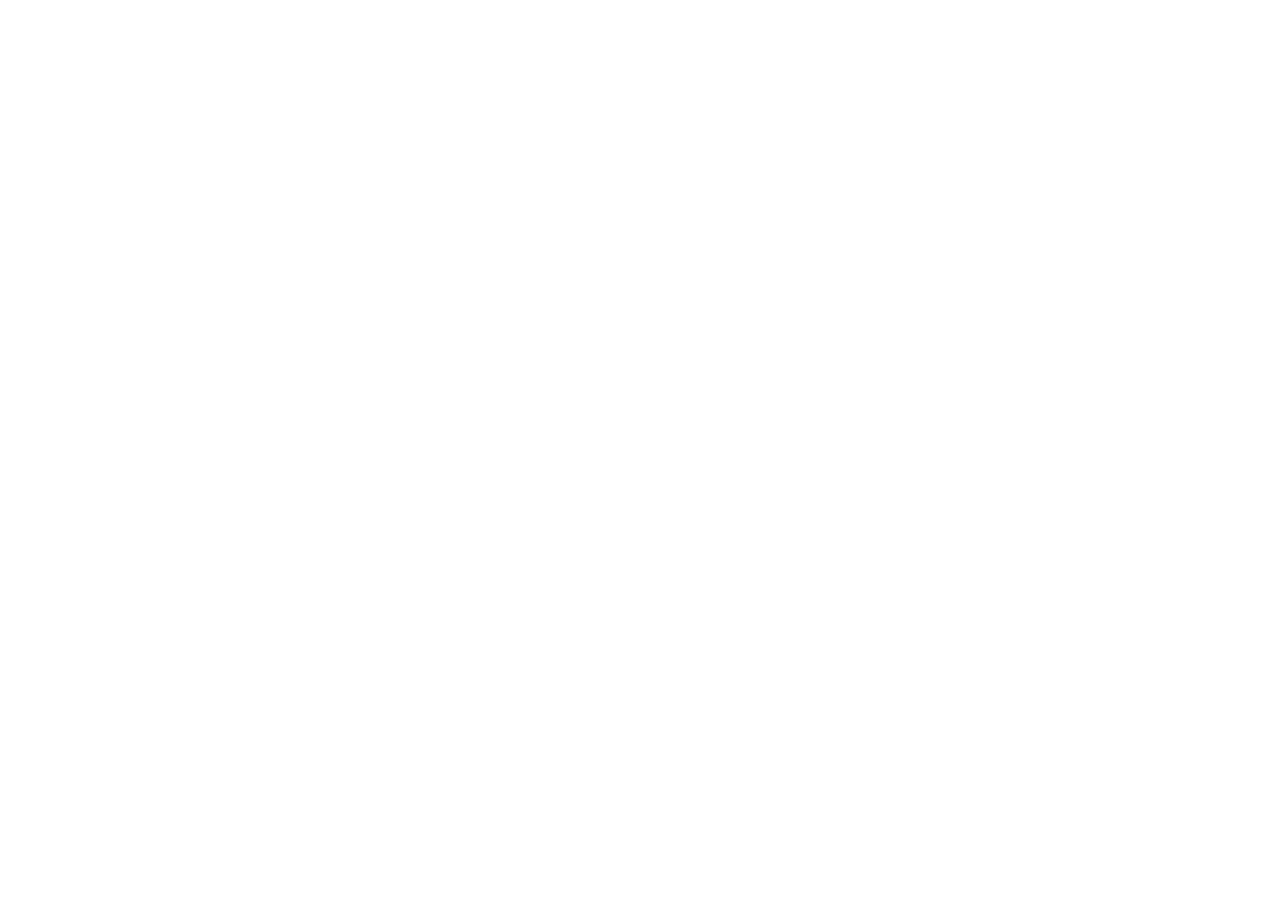
==== index.html @ 53c14881 "create project files" ====
<!DOCTYPE html>
<html lang="en">
	<head>
		<meta charset="UTF-8" />
		<meta http-equiv="X-UA-Compatible" content="IE=edge" />
		<meta name="viewport" content="width=device-width, initial-scale=1.0" />
		<link rel="stylesheet" href="styles/main.css" />
		<title>Welcome to Hawkins</title>
	</head>
	<body>
		<!-- START HEADER -->
		<header>
			<!-- START NAV -->
			<nav>
				<div class="nav__logo"></div>
				<div class="nav__links">
					<div class="nav__link"></div>
					<div class="nav__link"></div>
					<div class="nav__link"></div>
					<div class="nav__link"></div>
				</div>
			</nav>
			<!-- END NAV -->
		</header>
		<!-- END HEADER -->

		<!-- START MAIN -->
		<main class="main_wrapper">
			<!-- START HERO -->
			<section class="hero"></section>
			<!-- END HERO -->

			<!-- START CONTENT -->
			<section class="content">
				<article class="content__article"></article>
			</section>
			<!-- END CONTENT -->
		</main>
		<!-- END MAIN -->

		<!-- START FOOTER -->
		<footer></footer>
		<!-- END FOOTER -->
	</body>
</html>
---- styles/main.css ----
@import "global.css";
@import "fonts.css";
@import "typography.css";
@import "variables.css";
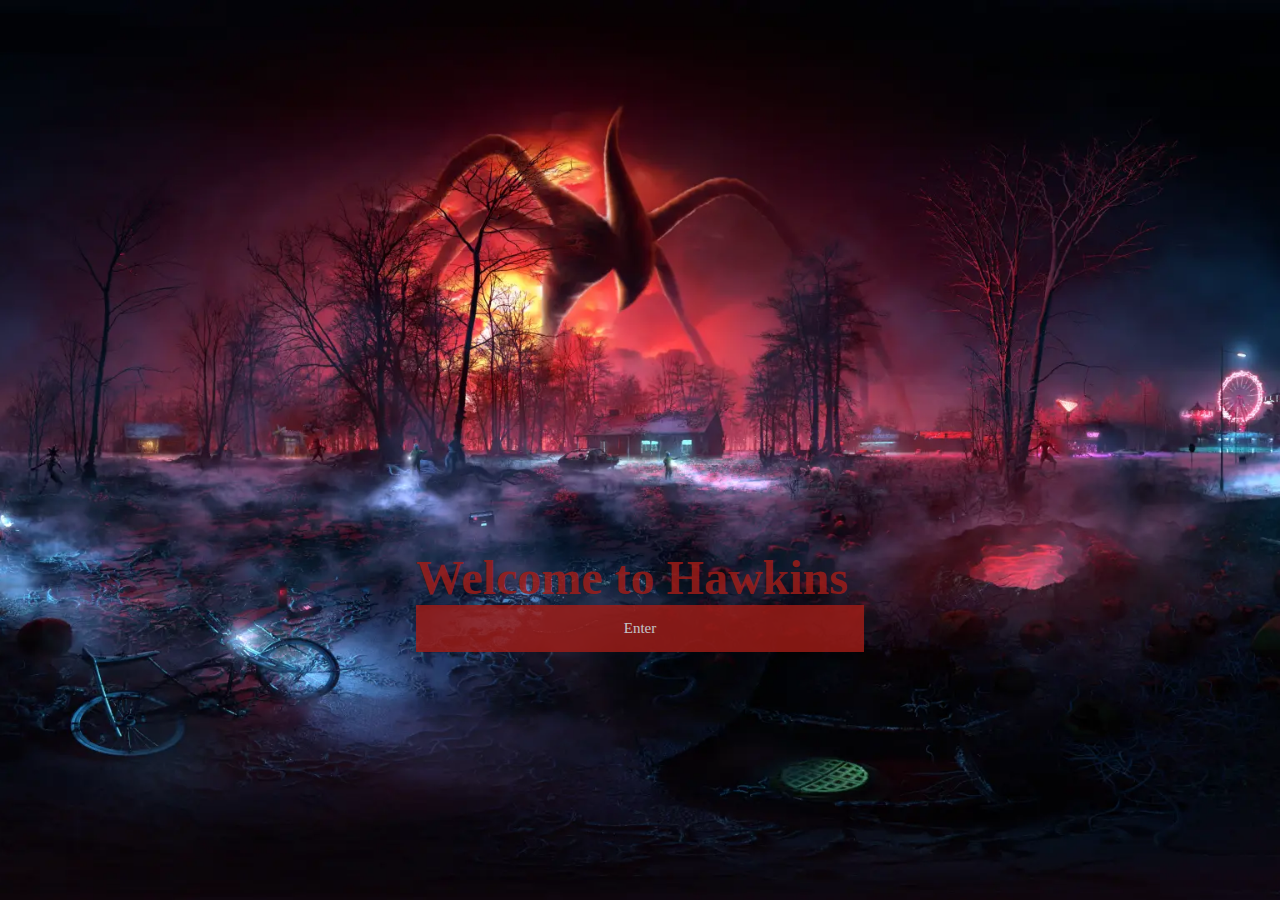
==== commit 975861b9: "created sample page for preview" ====
--- a/index.html
+++ b/index.html
@@ -8,38 +8,13 @@
 		<title>Welcome to Hawkins</title>
 	</head>
 	<body>
-		<!-- START HEADER -->
-		<header>
-			<!-- START NAV -->
-			<nav>
-				<div class="nav__logo"></div>
-				<div class="nav__links">
-					<div class="nav__link"></div>
-					<div class="nav__link"></div>
-					<div class="nav__link"></div>
-					<div class="nav__link"></div>
-				</div>
-			</nav>
-			<!-- END NAV -->
-		</header>
-		<!-- END HEADER -->
-
-		<!-- START MAIN -->
-		<main class="main_wrapper">
-			<!-- START HERO -->
-			<section class="hero"></section>
-			<!-- END HERO -->
-
-			<!-- START CONTENT -->
-			<section class="content">
-				<article class="content__article"></article>
-			</section>
-			<!-- END CONTENT -->
-		</main>
-		<!-- END MAIN -->
-
-		<!-- START FOOTER -->
-		<footer></footer>
-		<!-- END FOOTER -->
+		<div class="landing__container">
+			<div class="landing__cta">
+				<h1 class="heading landing__cta_dim">Welcome to Hawkins</h1>
+				<button class="btn btn_primary landing__cta_dim">
+					<a href="home.html">Enter</a>
+				</button>
+			</div>
+		</div>
 	</body>
 </html>
--- a/styles/main.css
+++ b/styles/main.css
@@ -2,3 +2,8 @@
 @import "fonts.css";
 @import "typography.css";
 @import "variables.css";
+@import "buttons.css";
+@import "navigation.css";
+@import "components.css";
+@import "landing.css";
+@import "home.css";
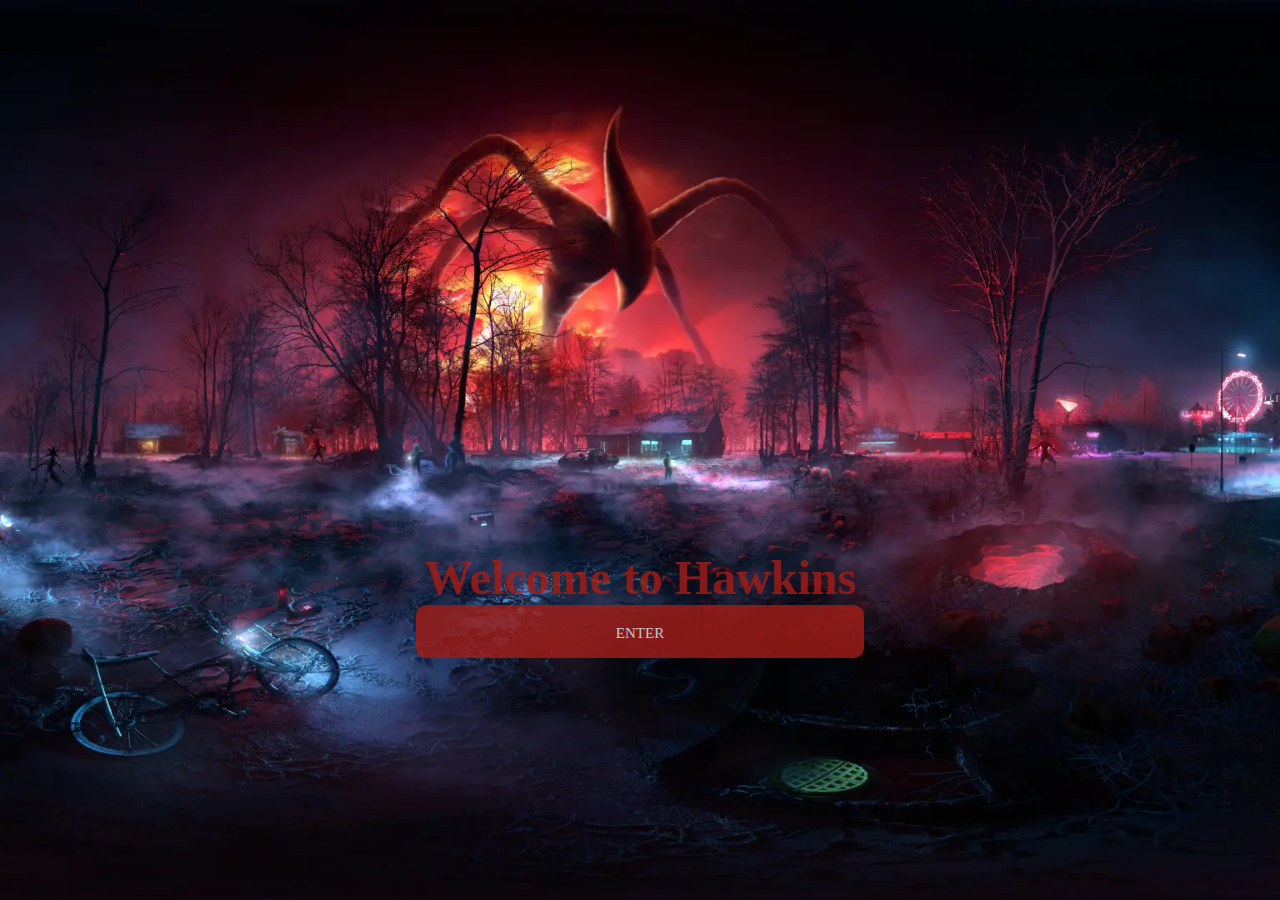
==== commit 6d27c7b1: "css changes" ====
--- a/index.html
+++ b/index.html
@@ -5,6 +5,7 @@
 		<meta http-equiv="X-UA-Compatible" content="IE=edge" />
 		<meta name="viewport" content="width=device-width, initial-scale=1.0" />
 		<link rel="stylesheet" href="styles/main.css" />
+		<link rel="stylesheet" href="styles/landing.css" />
 		<title>Welcome to Hawkins</title>
 	</head>
 	<body>
--- a/styles/main.css
+++ b/styles/main.css
@@ -7,3 +7,4 @@
 @import "components.css";
 @import "landing.css";
 @import "home.css";
+@import "about.css";--- a/styles/landing.css
+++ b/styles/landing.css
@@ -0,0 +1,19 @@
+.landing__container {
+	min-height: 100vh;
+	background-image: url(../assets/images/ST360_03_MindFlayer.webp);
+	background-position: center;
+	background-repeat: no-repeat;
+	background-size: cover;
+}
+
+.landing__cta {
+	display: flex;
+	flex-direction: column;
+	max-width: 35vw;
+	margin: 0 auto;
+	padding-top: 55rem;
+}
+
+.landing__cta_dim {
+	opacity: 80%;
+}
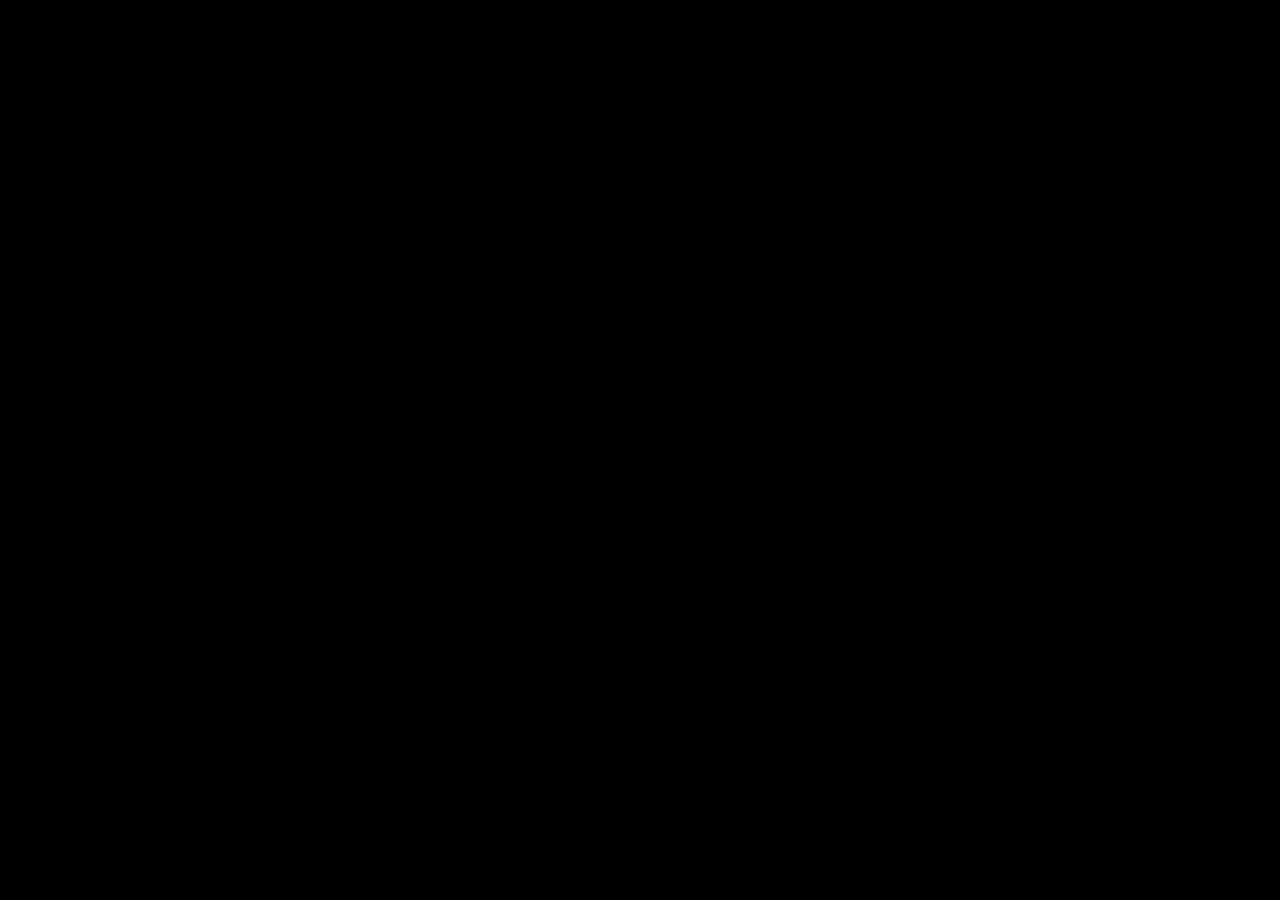
==== commit 23932d37: "finishing touches" ====
--- a/index.html
+++ b/index.html
@@ -10,12 +10,26 @@
 	</head>
 	<body>
 		<div class="landing__container">
+			<div class="video__container">
+				<!-- ADD AUTOPLAY -->
+				<video class="video" autoplay muted>
+					<source src="assets/images/stranger.mov" />
+				</video>
+			</div>
 			<div class="landing__cta">
-				<h1 class="heading landing__cta_dim">Welcome to Hawkins</h1>
-				<button class="btn btn_primary landing__cta_dim">
-					<a href="home.html">Enter</a>
-				</button>
+				<a class="btn btn_primary-red" href="home.html">Enter</a>
 			</div>
 		</div>
 	</body>
+
+	<script>
+		let cta = document.querySelector(".landing__cta");
+		let video = document.querySelector(".video");
+		window.onclick = () => (cta.style.display = "block");
+		video.onended = () => {
+			setTimeout(() => {
+				window.location.href = "https://mnsykes.github.io/mmc5277-group2/home.html";
+			}, 2000);
+		};
+	</script>
 </html>
--- a/styles/main.css
+++ b/styles/main.css
@@ -1,10 +1,5 @@
-@import "global.css";
 @import "fonts.css";
 @import "typography.css";
 @import "variables.css";
-@import "buttons.css";
-@import "navigation.css";
 @import "components.css";
-@import "landing.css";
-@import "home.css";
-@import "about.css";+@import "global.css";
--- a/styles/landing.css
+++ b/styles/landing.css
@@ -1,19 +1,41 @@
 .landing__container {
 	min-height: 100vh;
-	background-image: url(../assets/images/ST360_03_MindFlayer.webp);
+	background: black;
+	/* background-image: url(../assets/images/ST360_03_MindFlayer.jpg);
 	background-position: center;
 	background-repeat: no-repeat;
-	background-size: cover;
+	background-size: cover; */
 }
 
 .landing__cta {
-	display: flex;
+	height: 100vh;
+	width: 100vw;
+	position: absolute;
+	left: 50%;
+	top: 80%;
+	z-index: 100;
+	/* display: flex;
 	flex-direction: column;
+	justify-content: center;
+	align-items: center;
 	max-width: 35vw;
 	margin: 0 auto;
-	padding-top: 55rem;
+	padding-top: 55rem; */
+	display: none;
 }
 
-.landing__cta_dim {
-	opacity: 80%;
+.video__container {
+	min-height: 100vh;
+	min-width: 100vw;
+	position: fixed;
+	top: 0;
+	left: 0;
+	right: 0;
+	bottom: 0;
 }
+
+.video {
+	display: block;
+	height: 100%;
+	width: 100%;
+}
